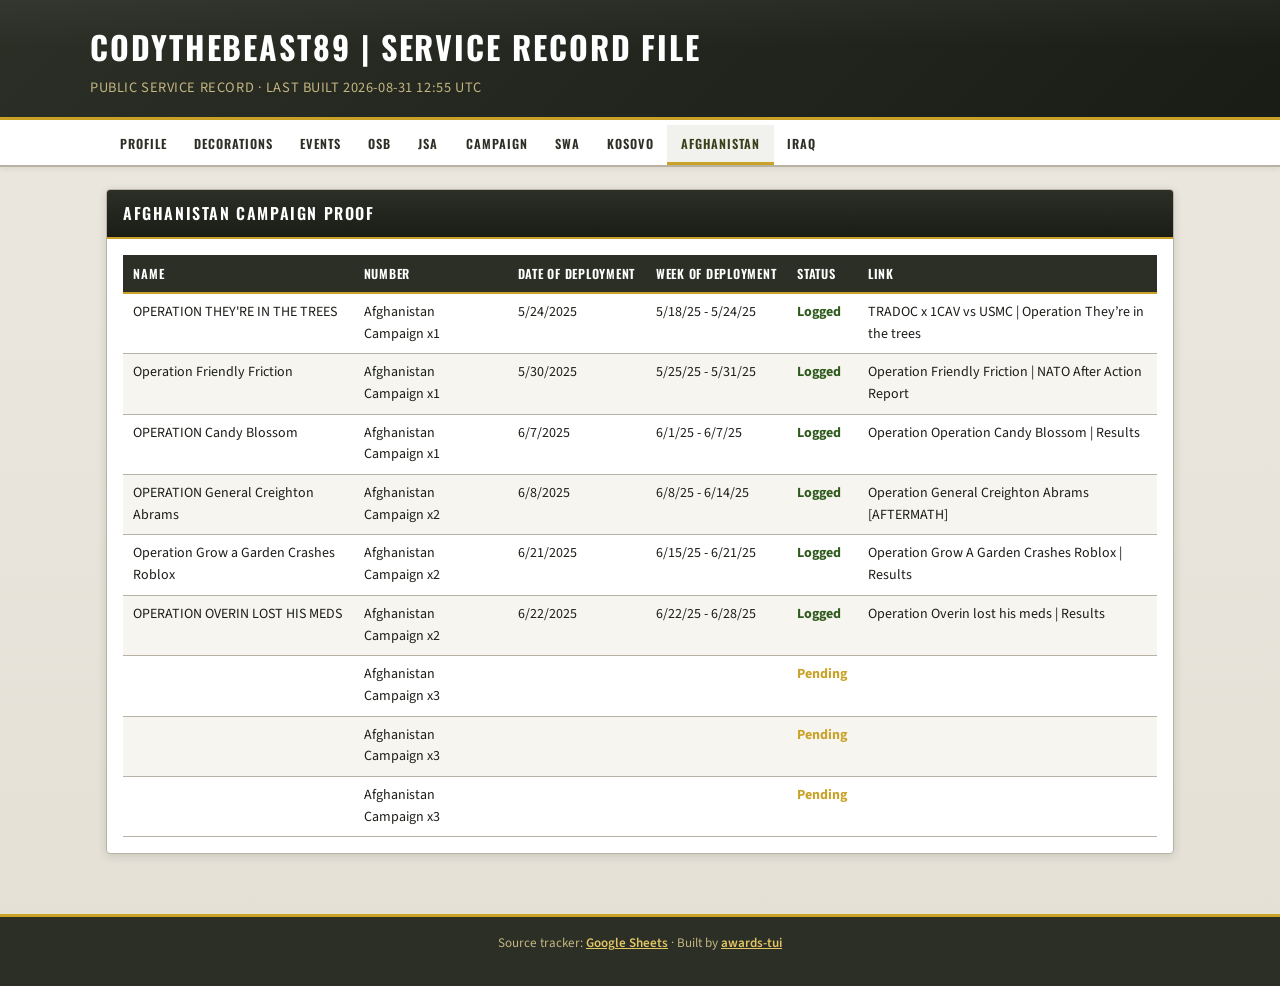
==== docs/afghanistan.html @ 0dd23dbe "Smooth page transition animation with native WebP sources. Replace the converted GIF with Discord's " ====
<!DOCTYPE html>
<html lang="en">
<head>
  <meta charset="utf-8">
  <meta name="viewport" content="width=device-width, initial-scale=1">
  <meta name="view-transition" content="same-origin">
  <title>Afghanistan Campaign Proof · codythebeast89 | Service Record File</title>
  <meta name="description" content="Public service record for codythebeast89 — Afghanistan Campaign Proof">
  <link rel="preconnect" href="https://fonts.googleapis.com">
  <link rel="preconnect" href="https://fonts.gstatic.com" crossorigin>
  <link rel="stylesheet" href="https://fonts.googleapis.com/css2?family=Oswald:wght@500;600;700&amp;family=Source+Sans+3:wght@400;600;700&amp;display=swap">
  <link rel="preload" href="assets/transition.webp" as="image" type="image/webp">
  <link rel="stylesheet" href="style.css">
  <script src="nav.js" defer></script>
</head>
<body>
  <header class="site-header">
    <div class="site-header__inner">
      <h1><a class="site-header__home" href="index.html">codythebeast89 | Service Record File</a></h1>
      <p>Public service record · Last built 2026-08-31 12:55 UTC</p>
    </div>
  </header>
  <nav class="site-nav" aria-label="Sections"><ul><li><a href="index.html" class="site-nav__link">Profile</a></li><li><a href="decorations.html" class="site-nav__link">Decorations</a></li><li><a href="events.html" class="site-nav__link">Events</a></li><li><a href="osb.html" class="site-nav__link">OSB</a></li><li><a href="jsa.html" class="site-nav__link">JSA</a></li><li><a href="asd.html" class="site-nav__link">Campaign</a></li><li><a href="swa.html" class="site-nav__link">SWA</a></li><li><a href="kosovo.html" class="site-nav__link">Kosovo</a></li><li><a href="afghanistan.html" class="site-nav__link is-active">Afghanistan</a></li><li><a href="iraq.html" class="site-nav__link">Iraq</a></li></ul></nav>
  <main class="page-content" data-page="afghanistan-campaign-proof">
    <section><div class="section-header section-header--charcoal">Afghanistan Campaign Proof</div><div class="section-body"><div class="table-wrap"><table><thead><tr><th>Name</th><th>Number</th><th>Date of Deployment</th><th>Week of Deployment</th><th>Status</th><th>Link</th></tr></thead><tbody><tr><td>OPERATION THEY&#x27;RE IN THE TREES</td><td>Afghanistan Campaign x1</td><td>5/24/2025</td><td>5/18/25 - 5/24/25</td><td class="status-logged">Logged</td><td>TRADOC x 1CAV vs USMC | Operation They’re in the trees</td></tr><tr><td>Operation Friendly Friction</td><td>Afghanistan Campaign x1</td><td>5/30/2025</td><td>5/25/25 - 5/31/25</td><td class="status-logged">Logged</td><td>Operation Friendly Friction | NATO After Action Report</td></tr><tr><td>OPERATION Candy Blossom</td><td>Afghanistan Campaign x1</td><td>6/7/2025</td><td>6/1/25 - 6/7/25</td><td class="status-logged">Logged</td><td>Operation Operation Candy Blossom | Results</td></tr><tr><td>OPERATION General Creighton Abrams</td><td>Afghanistan Campaign x2</td><td>6/8/2025</td><td>6/8/25 - 6/14/25</td><td class="status-logged">Logged</td><td>Operation General Creighton Abrams [AFTERMATH]</td></tr><tr><td>Operation Grow a Garden Crashes Roblox</td><td>Afghanistan Campaign x2</td><td>6/21/2025</td><td>6/15/25 - 6/21/25</td><td class="status-logged">Logged</td><td>Operation Grow A Garden Crashes Roblox | Results</td></tr><tr><td>OPERATION OVERIN LOST HIS MEDS</td><td>Afghanistan Campaign x2</td><td>6/22/2025</td><td>6/22/25 - 6/28/25</td><td class="status-logged">Logged</td><td>Operation Overin lost his meds | Results</td></tr><tr><td></td><td>Afghanistan Campaign x3</td><td></td><td></td><td class="status-pending">Pending</td><td></td></tr><tr><td></td><td>Afghanistan Campaign x3</td><td></td><td></td><td class="status-pending">Pending</td><td></td></tr><tr><td></td><td>Afghanistan Campaign x3</td><td></td><td></td><td class="status-pending">Pending</td><td></td></tr></tbody></table></div></div></section>
  </main>
  <footer class="site-footer">
    <p>Source tracker: <a href="https://docs.google.com/spreadsheets/d/1RayD8PRCVwut5gRG3_awt3HcWBKMH3lIker09dAMBYI/edit" rel="noopener">Google Sheets</a>
    · Built by <a href="https://github.com/codythebeast89/awards-tui" rel="noopener">awards-tui</a></p>
  </footer>
  <div id="page-transition" class="page-transition" hidden aria-hidden="true">
    <picture>
      <source srcset="assets/transition.webp" type="image/webp">
      <img src="assets/transition.gif" alt="" width="256" height="256" decoding="async" fetchpriority="high">
    </picture>
  </div>
</body>
</html>
---- docs/style.css ----
:root {
  --charcoal: #2b2f26;
  --od-green: #4b5320;
  --od-green-dark: #3a4019;
  --maroon: #7a0019;
  --red: #9b1c31;
  --gold: #c9a227;
  --gold-light: #e3c565;
  --khaki: #c4b581;
  --cream: #f2ead8;
  --paper: #ece8df;
  --gray-bg: #e4e0d6;
  --gray-border: #b8b2a4;
  --text: #1c1e18;
  --muted: #5c5a52;
  --card-shadow: 0 2px 10px rgba(28, 30, 24, 0.14);
  --radius: 4px;
  --max-width: 1100px;
}

*, *::before, *::after { box-sizing: border-box; }
html { scroll-behavior: smooth; }
body {
  margin: 0;
  font-family: "Source Sans 3", "Segoe UI", system-ui, -apple-system, sans-serif;
  color: var(--text);
  background:
    linear-gradient(180deg, var(--paper) 0%, var(--gray-bg) 100%);
  line-height: 1.55;
  min-height: 100vh;
}
a { color: var(--od-green-dark); }
a:hover { color: var(--maroon); }
.site-header {
  background:
    linear-gradient(180deg, rgba(255, 255, 255, 0.04) 0%, transparent 40%),
    linear-gradient(135deg, var(--charcoal) 0%, #1a1d16 100%);
  color: #ffffff;
  border-bottom: 3px solid var(--gold);
  padding: 1.35rem 1.5rem 1.1rem;
  position: relative;
}
.site-header::after {
  content: "";
  position: absolute;
  left: 0;
  right: 0;
  bottom: -6px;
  height: 3px;
  background: repeating-linear-gradient(
    90deg,
    var(--maroon) 0,
    var(--maroon) 12px,
    var(--gold) 12px,
    var(--gold) 24px
  );
}
.site-header__inner { max-width: var(--max-width); margin: 0 auto; }
.site-header h1 {
  margin: 0 0 0.35rem;
  font-family: "Oswald", "Arial Narrow", sans-serif;
  font-size: clamp(1.45rem, 3.2vw, 2rem);
  font-weight: 700;
  letter-spacing: 0.06em;
  text-transform: uppercase;
}
.site-header__home {
  color: inherit;
  text-decoration: none;
}
.site-header__home:hover,
.site-header__home:focus-visible {
  color: var(--gold-light);
  outline: none;
}
.site-header p {
  margin: 0;
  color: var(--khaki);
  font-size: 0.9rem;
  letter-spacing: 0.04em;
  text-transform: uppercase;
}
.site-nav {
  background: #ffffff;
  border-bottom: 2px solid var(--gray-border);
  position: sticky;
  top: 0;
  z-index: 10;
  box-shadow: 0 2px 6px rgba(28, 30, 24, 0.08);
}
.site-nav ul {
  max-width: var(--max-width);
  margin: 0 auto;
  padding: 0.35rem 1rem 0;
  list-style: none;
  display: flex;
  flex-wrap: wrap;
  gap: 0;
}
.site-nav a {
  display: inline-block;
  padding: 0.55rem 0.85rem;
  border-radius: 0;
  text-decoration: none;
  font-family: "Oswald", "Arial Narrow", sans-serif;
  font-size: 0.78rem;
  font-weight: 600;
  letter-spacing: 0.08em;
  text-transform: uppercase;
  color: var(--charcoal);
  background: transparent;
  border-bottom: 3px solid transparent;
  transition: color 0.2s ease, border-color 0.2s ease, background 0.2s ease;
}
.site-nav a.is-active {
  background: rgba(75, 83, 32, 0.08);
  color: var(--od-green-dark);
  border-bottom-color: var(--gold);
}
.site-nav a:hover, .site-nav a:focus-visible {
  background: rgba(201, 162, 39, 0.12);
  color: var(--maroon);
  outline: none;
}
.site-nav a.is-active:hover,
.site-nav a.is-active:focus-visible {
  background: rgba(75, 83, 32, 0.14);
  color: var(--od-green-dark);
}
main,
main.page-content {
  max-width: var(--max-width);
  margin: 0 auto;
  padding: 1.35rem 1rem 2.5rem;
}
.decorations-ribbons-heading {
  margin-top: 1.25rem;
  color: var(--od-green-dark);
  font-family: "Oswald", "Arial Narrow", sans-serif;
  letter-spacing: 0.04em;
  text-transform: uppercase;
}
.page-transition {
  position: fixed;
  inset: 0;
  z-index: 1000;
  display: flex;
  align-items: center;
  justify-content: center;
  background: rgba(26, 29, 22, 0.88);
  opacity: 0;
  visibility: hidden;
  transition: opacity 0.22s ease, visibility 0.22s ease;
  pointer-events: none;
}
.page-transition.is-active {
  opacity: 1;
  visibility: visible;
}
.page-transition picture,
.page-transition img {
  display: block;
  width: min(256px, 52vw);
  height: auto;
  filter: drop-shadow(0 8px 24px rgba(0, 0, 0, 0.45));
}
@view-transition {
  navigation: auto;
}
.site-header { view-transition-name: site-header; }
.site-nav { view-transition-name: site-nav; }
.site-footer { view-transition-name: site-footer; }
.page-content { view-transition-name: page-content; }
::view-transition-old(page-content) {
  animation: page-slide-out 0.3s cubic-bezier(0.4, 0, 0.2, 1) both;
}
::view-transition-new(page-content) {
  animation: page-slide-in 0.3s cubic-bezier(0.4, 0, 0.2, 1) both;
}
.page-content.page-enter {
  animation: page-enter 0.35s cubic-bezier(0.4, 0, 0.2, 1) both;
}
.page-content.page-enter-forward {
  animation: page-enter-forward 0.35s cubic-bezier(0.4, 0, 0.2, 1) both;
}
.page-content.page-enter-back {
  animation: page-enter-back 0.35s cubic-bezier(0.4, 0, 0.2, 1) both;
}
.page-content.page-exit-forward {
  animation: page-exit-forward 0.28s cubic-bezier(0.4, 0, 0.2, 1) forwards;
}
.page-content.page-exit-back {
  animation: page-exit-back 0.28s cubic-bezier(0.4, 0, 0.2, 1) forwards;
}
@keyframes page-enter {
  from { opacity: 0; transform: translateY(10px); }
  to { opacity: 1; transform: translateY(0); }
}
@keyframes page-enter-forward {
  from { opacity: 0; transform: translateX(28px); }
  to { opacity: 1; transform: translateX(0); }
}
@keyframes page-enter-back {
  from { opacity: 0; transform: translateX(-28px); }
  to { opacity: 1; transform: translateX(0); }
}
@keyframes page-exit-forward {
  to { opacity: 0; transform: translateX(-28px); }
}
@keyframes page-exit-back {
  to { opacity: 0; transform: translateX(28px); }
}
@keyframes page-slide-in {
  from { opacity: 0; transform: translateX(16px); }
  to { opacity: 1; transform: translateX(0); }
}
@keyframes page-slide-out {
  to { opacity: 0; transform: translateX(-16px); }
}
@media (prefers-reduced-motion: reduce) {
  @view-transition { navigation: none; }
  ::view-transition-old(page-content),
  ::view-transition-new(page-content),
  .page-content.page-enter,
  .page-content.page-enter-forward,
  .page-content.page-enter-back,
  .page-content.page-exit-forward,
  .page-content.page-exit-back,
  .page-transition {
    animation: none !important;
    transition: none !important;
  }
  .page-transition { display: none !important; }
  .site-nav a { transition: none; }
}
section {
  background: #ffffff;
  border: 1px solid var(--gray-border);
  border-radius: var(--radius);
  box-shadow: var(--card-shadow);
  margin-bottom: 1.25rem;
  overflow: hidden;
}
.section-header {
  background: linear-gradient(180deg, var(--od-green) 0%, var(--od-green-dark) 100%);
  color: #ffffff;
  padding: 0.7rem 1rem;
  font-family: "Oswald", "Arial Narrow", sans-serif;
  font-size: 1rem;
  font-weight: 600;
  letter-spacing: 0.1em;
  text-transform: uppercase;
  border-bottom: 2px solid var(--gold);
}
.section-header--gold {
  background: linear-gradient(180deg, var(--gold-light) 0%, var(--gold) 100%);
  color: var(--charcoal);
}
.section-header--charcoal {
  background: linear-gradient(180deg, var(--charcoal) 0%, #1a1d16 100%);
}
.section-body { padding: 1rem; }
.profile-layout {
  display: grid;
  grid-template-columns: minmax(140px, 200px) 1fr;
  gap: 1.25rem 2rem;
  align-items: start;
}
.profile-fields {
  display: grid;
  grid-template-columns: repeat(auto-fit, minmax(200px, 1fr));
  gap: 0.85rem 1.25rem;
  margin: 0;
}
.profile-field {
  display: grid;
  gap: 0.15rem;
}
.profile-photo {
  display: flex;
  justify-content: flex-start;
}
.profile-photo img {
  width: min(180px, 100%);
  height: auto;
  border-radius: var(--radius);
  border: 3px solid var(--od-green);
  box-shadow: var(--card-shadow);
}
.profile-field dt,
.profile-fields dt {
  margin: 0;
  font-family: "Oswald", "Arial Narrow", sans-serif;
  font-weight: 600;
  color: var(--muted);
  font-size: 0.72rem;
  text-transform: uppercase;
  letter-spacing: 0.08em;
}
.profile-field dd,
.profile-fields dd {
  margin: 0;
  font-weight: 600;
  font-size: 0.95rem;
}
.badge-groups { display: grid; gap: 1rem; }
.badge-group h3 {
  margin: 0 0 0.5rem;
  padding-bottom: 0.35rem;
  border-bottom: 2px solid var(--gold);
  color: var(--charcoal);
  font-family: "Oswald", "Arial Narrow", sans-serif;
  font-size: 0.95rem;
  letter-spacing: 0.04em;
  text-transform: uppercase;
}
.badge-list {
  display: grid;
  grid-template-columns: repeat(auto-fill, minmax(min(100%, 280px), 1fr));
  gap: 0.75rem;
  list-style: none;
  margin: 0;
  padding: 0;
}
.badge-card, .ribbon-card {
  display: flex;
  gap: 0.75rem;
  align-items: center;
  min-height: 88px;
  max-width: 420px;
  padding: 0.65rem;
  border: 1px solid var(--gray-border);
  border-radius: var(--radius);
  background: #faf9f6;
}
.award-card__media-link {
  --award-media-size: 76px;
  flex: 0 0 var(--award-media-size);
  width: var(--award-media-size);
  height: var(--award-media-size);
  min-width: var(--award-media-size);
  min-height: var(--award-media-size);
  text-decoration: none;
  color: inherit;
  border-radius: 6px;
  cursor: zoom-in;
  transition: box-shadow 0.15s ease;
}
.award-card__media-link:hover,
.award-card__media-link:focus-visible {
  outline: none;
  box-shadow: 0 0 0 2px var(--gold);
}
.award-card__media-link:hover .award-card__media,
.award-card__media-link:focus-visible .award-card__media {
  border-color: var(--od-green);
}
.award-card__media {
  --award-media-size: 76px;
  --ribbon-strip-height: 32px;
  width: 100%;
  height: 100%;
  min-width: 0;
  min-height: 0;
  flex: none;
  max-width: none;
  max-height: none;
  display: flex;
  align-items: center;
  justify-content: center;
  background: #ffffff;
  border: 1px solid var(--gray-border);
  border-radius: 6px;
  overflow: hidden;
}
.award-card__media-link--ezr,
.award-card__media-link:has(.award-card__media--ezr) {
  --award-media-size: 96px;
  flex-basis: var(--award-media-size);
  width: var(--award-media-size);
  height: var(--award-media-size);
  min-width: var(--award-media-size);
  min-height: var(--award-media-size);
}
.award-card__media--ezr > img {
  width: 100%;
  height: 100%;
  max-width: 100%;
  max-height: 100%;
  object-fit: contain;
}
.award-card__media:not(.award-card__media--rack):not(.award-card__media--ezr) > img {
  display: block;
  width: 100%;
  height: 100%;
  max-width: var(--award-media-size);
  max-height: var(--award-media-size);
  object-fit: contain;
}
.award-card__media--rack {
  position: relative;
  overflow: hidden;
}
.award-card__ribbon {
  display: block;
  width: 96%;
  height: var(--ribbon-strip-height);
  max-width: 96%;
  max-height: var(--ribbon-strip-height);
  object-fit: contain;
  position: absolute;
  left: 50%;
  top: 50%;
  transform: translate(-50%, -50%);
}
.award-card__devices {
  position: absolute;
  left: 50%;
  top: 50%;
  width: 88%;
  height: var(--ribbon-strip-height);
  transform: translate(-50%, -50%);
  pointer-events: none;
}
.award-device {
  position: absolute;
  display: block;
  object-fit: contain;
  flex: none;
}
.award-device--valor {
  left: 50%;
  top: 62%;
  transform: translate(-50%, -50%);
  width: 6px;
  height: 7px;
  z-index: 2;
}
.award-device--olc {
  top: 50%;
  transform: translateY(-58%);
  width: var(--olc-size, 5px);
  height: calc(var(--olc-size, 5px) * 1.2);
  right: calc(1px + var(--olc-index) * var(--olc-gap, 4px));
  z-index: 2;
}
.award-card__media--empty {
  background: linear-gradient(135deg, #f3f1eb 0%, #e8e4da 100%);
}
.badge-card__body,
.ribbon-card__body {
  min-width: 0;
  flex: 1;
}
.badge-card__name, .ribbon-card__name {
  font-family: "Oswald", "Arial Narrow", sans-serif;
  font-weight: 600;
  font-size: 0.92rem;
}
.badge-card__device, .ribbon-card__device { color: var(--muted); font-size: 0.82rem; }
.ribbon-grid {
  display: grid;
  grid-template-columns: repeat(auto-fill, minmax(min(100%, 280px), 1fr));
  gap: 0.75rem;
}
.ribbon-count {
  margin: 0 0 0.75rem;
  font-family: "Oswald", "Arial Narrow", sans-serif;
  font-weight: 600;
  letter-spacing: 0.04em;
  text-transform: uppercase;
  color: var(--od-green-dark);
}
.table-wrap { overflow-x: auto; }
table { width: 100%; border-collapse: collapse; font-size: 0.875rem; }
thead th {
  background: var(--charcoal);
  color: #ffffff;
  font-family: "Oswald", "Arial Narrow", sans-serif;
  font-weight: 600;
  letter-spacing: 0.06em;
  text-transform: uppercase;
  font-size: 0.78rem;
  text-align: left;
  padding: 0.55rem 0.65rem;
  white-space: nowrap;
  border-bottom: 2px solid var(--gold);
}
tbody td {
  padding: 0.5rem 0.65rem;
  border-bottom: 1px solid var(--gray-border);
  vertical-align: top;
}
tbody tr:nth-child(even) { background: #f7f5f0; }
tbody tr:hover { background: rgba(201, 162, 39, 0.1); }
.status-logged { color: #2e5a1c; font-weight: 700; }
.status-pending { color: var(--gold); font-weight: 700; }
.events-block { margin-bottom: 1rem; }
.events-block h3 {
  margin: 0 0 0.5rem;
  font-family: "Oswald", "Arial Narrow", sans-serif;
  color: var(--maroon);
  font-size: 0.95rem;
  letter-spacing: 0.04em;
  text-transform: uppercase;
}
.site-footer {
  background: var(--charcoal);
  border-top: 3px solid var(--gold);
  padding: 1rem 1rem 2rem;
  color: var(--khaki);
  font-size: 0.82rem;
  text-align: center;
}
.site-footer p {
  max-width: var(--max-width);
  margin: 0 auto;
}
.site-footer a {
  color: var(--gold-light);
  font-weight: 600;
}
.site-footer a:hover { color: #ffffff; }
.meta-note { margin-top: 0.75rem; font-size: 0.8rem; color: var(--muted); }
.visually-hidden {
  position: absolute;
  width: 1px;
  height: 1px;
  padding: 0;
  margin: -1px;
  overflow: hidden;
  clip: rect(0, 0, 0, 0);
  white-space: nowrap;
  border: 0;
}
@media (min-width: 768px) {
  .profile-layout {
    grid-template-columns: 200px 1fr;
  }
  .profile-fields {
    grid-template-columns: repeat(2, minmax(0, 1fr));
  }
}
@media (max-width: 640px) {
  .profile-layout { grid-template-columns: 1fr; }
  .profile-photo { justify-content: center; margin-bottom: 0.25rem; }
  .profile-fields { grid-template-columns: 1fr; }
  .badge-card, .ribbon-card { max-width: none; }
  .site-nav a {
    padding: 0.45rem 0.55rem;
    font-size: 0.72rem;
  }
}
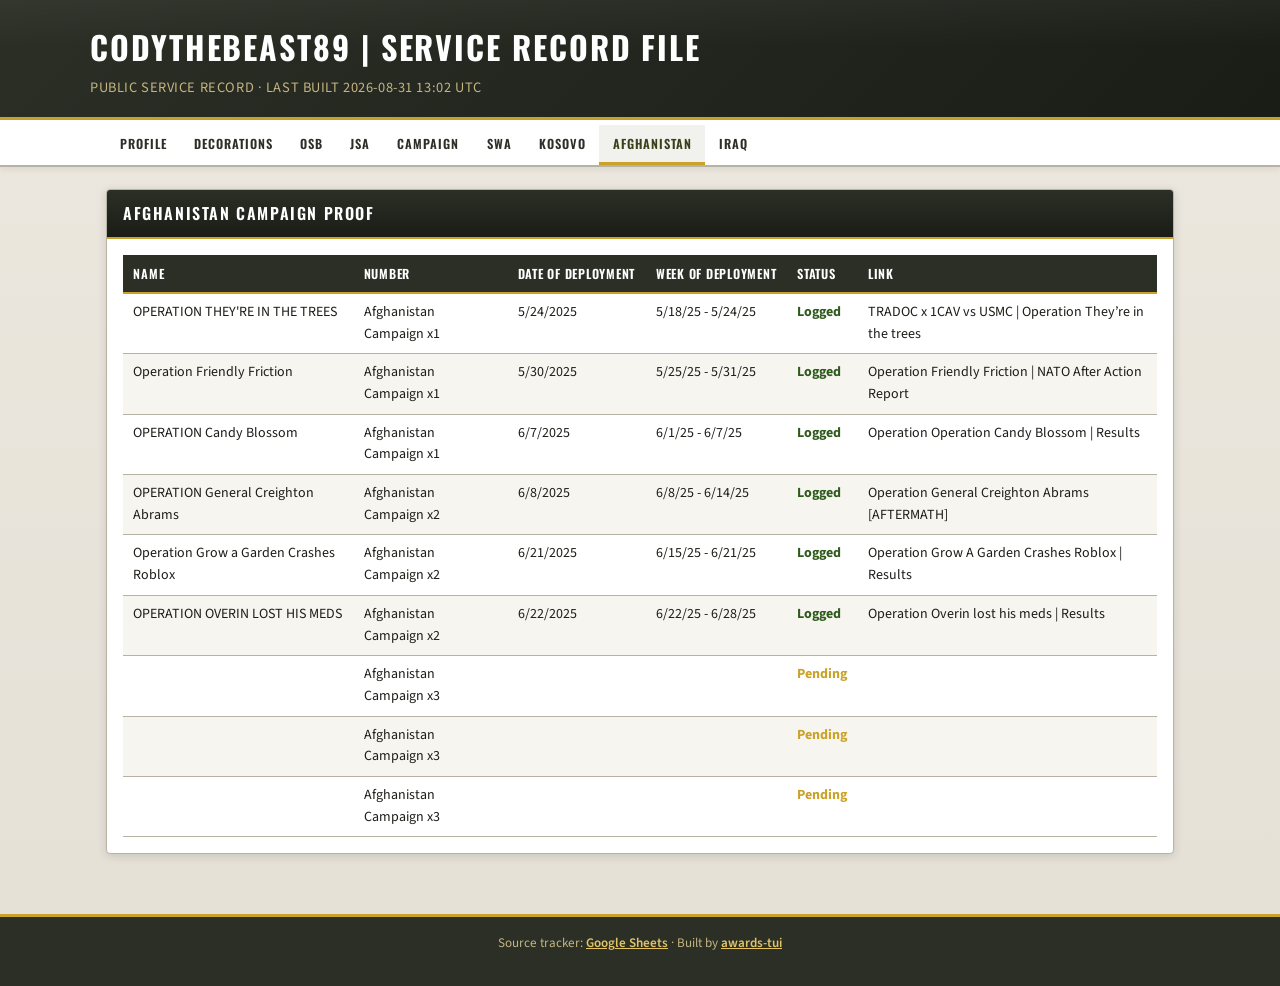
==== commit 1391c05b: "Remove Events Log from the public service record site. Drop the events page, nav link, and sheet par" ====
--- a/docs/afghanistan.html
+++ b/docs/afghanistan.html
@@ -17,10 +17,10 @@
   <header class="site-header">
     <div class="site-header__inner">
       <h1><a class="site-header__home" href="index.html">codythebeast89 | Service Record File</a></h1>
-      <p>Public service record · Last built 2026-08-31 12:55 UTC</p>
+      <p>Public service record · Last built 2026-08-31 13:02 UTC</p>
     </div>
   </header>
-  <nav class="site-nav" aria-label="Sections"><ul><li><a href="index.html" class="site-nav__link">Profile</a></li><li><a href="decorations.html" class="site-nav__link">Decorations</a></li><li><a href="events.html" class="site-nav__link">Events</a></li><li><a href="osb.html" class="site-nav__link">OSB</a></li><li><a href="jsa.html" class="site-nav__link">JSA</a></li><li><a href="asd.html" class="site-nav__link">Campaign</a></li><li><a href="swa.html" class="site-nav__link">SWA</a></li><li><a href="kosovo.html" class="site-nav__link">Kosovo</a></li><li><a href="afghanistan.html" class="site-nav__link is-active">Afghanistan</a></li><li><a href="iraq.html" class="site-nav__link">Iraq</a></li></ul></nav>
+  <nav class="site-nav" aria-label="Sections"><ul><li><a href="index.html" class="site-nav__link">Profile</a></li><li><a href="decorations.html" class="site-nav__link">Decorations</a></li><li><a href="osb.html" class="site-nav__link">OSB</a></li><li><a href="jsa.html" class="site-nav__link">JSA</a></li><li><a href="asd.html" class="site-nav__link">Campaign</a></li><li><a href="swa.html" class="site-nav__link">SWA</a></li><li><a href="kosovo.html" class="site-nav__link">Kosovo</a></li><li><a href="afghanistan.html" class="site-nav__link is-active">Afghanistan</a></li><li><a href="iraq.html" class="site-nav__link">Iraq</a></li></ul></nav>
   <main class="page-content" data-page="afghanistan-campaign-proof">
     <section><div class="section-header section-header--charcoal">Afghanistan Campaign Proof</div><div class="section-body"><div class="table-wrap"><table><thead><tr><th>Name</th><th>Number</th><th>Date of Deployment</th><th>Week of Deployment</th><th>Status</th><th>Link</th></tr></thead><tbody><tr><td>OPERATION THEY&#x27;RE IN THE TREES</td><td>Afghanistan Campaign x1</td><td>5/24/2025</td><td>5/18/25 - 5/24/25</td><td class="status-logged">Logged</td><td>TRADOC x 1CAV vs USMC | Operation They’re in the trees</td></tr><tr><td>Operation Friendly Friction</td><td>Afghanistan Campaign x1</td><td>5/30/2025</td><td>5/25/25 - 5/31/25</td><td class="status-logged">Logged</td><td>Operation Friendly Friction | NATO After Action Report</td></tr><tr><td>OPERATION Candy Blossom</td><td>Afghanistan Campaign x1</td><td>6/7/2025</td><td>6/1/25 - 6/7/25</td><td class="status-logged">Logged</td><td>Operation Operation Candy Blossom | Results</td></tr><tr><td>OPERATION General Creighton Abrams</td><td>Afghanistan Campaign x2</td><td>6/8/2025</td><td>6/8/25 - 6/14/25</td><td class="status-logged">Logged</td><td>Operation General Creighton Abrams [AFTERMATH]</td></tr><tr><td>Operation Grow a Garden Crashes Roblox</td><td>Afghanistan Campaign x2</td><td>6/21/2025</td><td>6/15/25 - 6/21/25</td><td class="status-logged">Logged</td><td>Operation Grow A Garden Crashes Roblox | Results</td></tr><tr><td>OPERATION OVERIN LOST HIS MEDS</td><td>Afghanistan Campaign x2</td><td>6/22/2025</td><td>6/22/25 - 6/28/25</td><td class="status-logged">Logged</td><td>Operation Overin lost his meds | Results</td></tr><tr><td></td><td>Afghanistan Campaign x3</td><td></td><td></td><td class="status-pending">Pending</td><td></td></tr><tr><td></td><td>Afghanistan Campaign x3</td><td></td><td></td><td class="status-pending">Pending</td><td></td></tr><tr><td></td><td>Afghanistan Campaign x3</td><td></td><td></td><td class="status-pending">Pending</td><td></td></tr></tbody></table></div></div></section>
   </main>
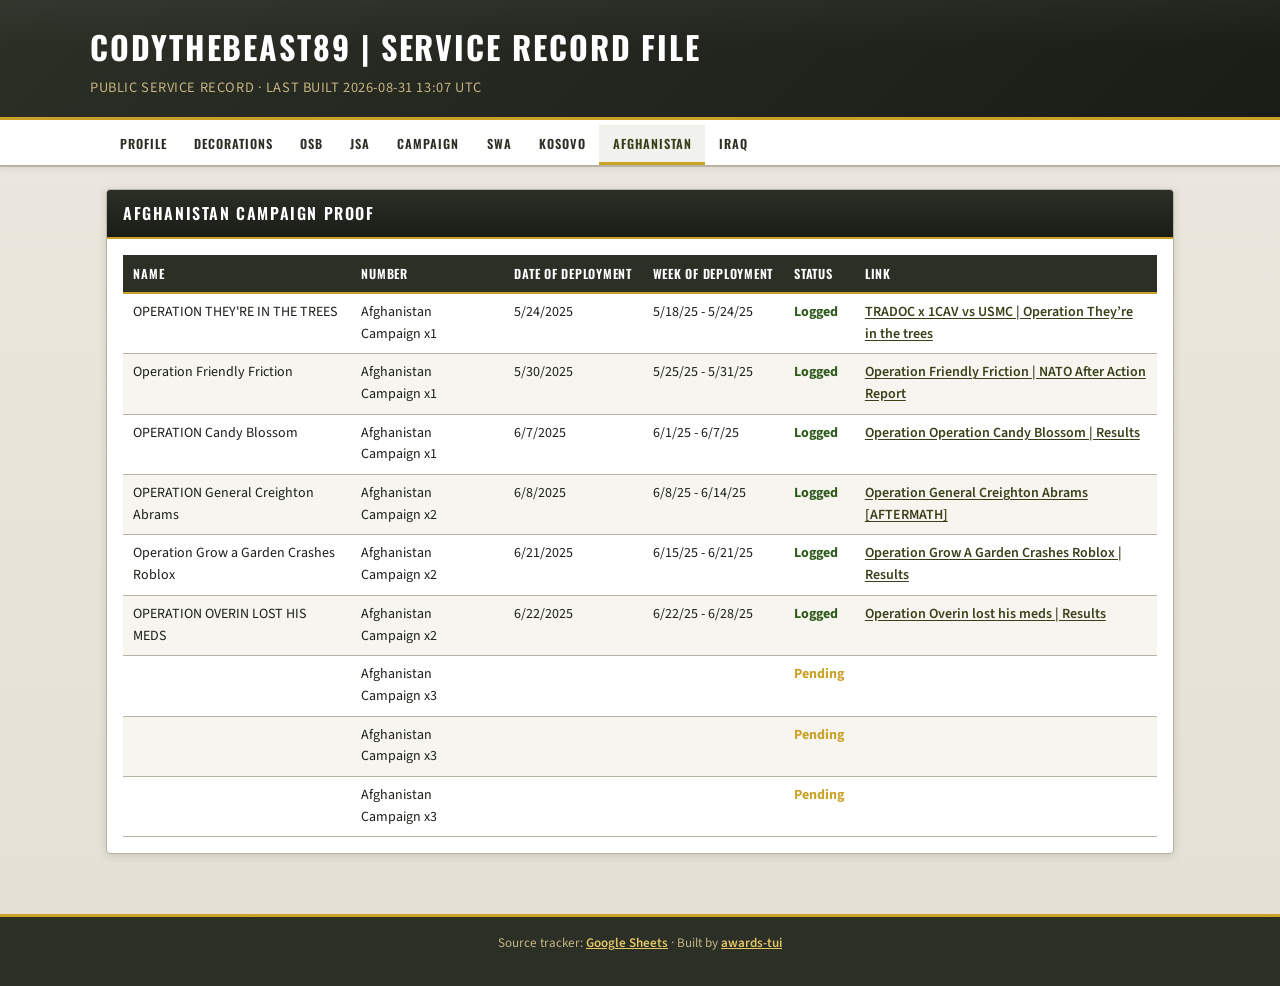
==== commit 7077f1cc: "Add clickable proof document links on all proof tab pages. Read Google Sheets link chips and hyperli" ====
--- a/docs/afghanistan.html
+++ b/docs/afghanistan.html
@@ -17,12 +17,12 @@
   <header class="site-header">
     <div class="site-header__inner">
       <h1><a class="site-header__home" href="index.html">codythebeast89 | Service Record File</a></h1>
-      <p>Public service record · Last built 2026-08-31 13:02 UTC</p>
+      <p>Public service record · Last built 2026-08-31 13:07 UTC</p>
     </div>
   </header>
   <nav class="site-nav" aria-label="Sections"><ul><li><a href="index.html" class="site-nav__link">Profile</a></li><li><a href="decorations.html" class="site-nav__link">Decorations</a></li><li><a href="osb.html" class="site-nav__link">OSB</a></li><li><a href="jsa.html" class="site-nav__link">JSA</a></li><li><a href="asd.html" class="site-nav__link">Campaign</a></li><li><a href="swa.html" class="site-nav__link">SWA</a></li><li><a href="kosovo.html" class="site-nav__link">Kosovo</a></li><li><a href="afghanistan.html" class="site-nav__link is-active">Afghanistan</a></li><li><a href="iraq.html" class="site-nav__link">Iraq</a></li></ul></nav>
   <main class="page-content" data-page="afghanistan-campaign-proof">
-    <section><div class="section-header section-header--charcoal">Afghanistan Campaign Proof</div><div class="section-body"><div class="table-wrap"><table><thead><tr><th>Name</th><th>Number</th><th>Date of Deployment</th><th>Week of Deployment</th><th>Status</th><th>Link</th></tr></thead><tbody><tr><td>OPERATION THEY&#x27;RE IN THE TREES</td><td>Afghanistan Campaign x1</td><td>5/24/2025</td><td>5/18/25 - 5/24/25</td><td class="status-logged">Logged</td><td>TRADOC x 1CAV vs USMC | Operation They’re in the trees</td></tr><tr><td>Operation Friendly Friction</td><td>Afghanistan Campaign x1</td><td>5/30/2025</td><td>5/25/25 - 5/31/25</td><td class="status-logged">Logged</td><td>Operation Friendly Friction | NATO After Action Report</td></tr><tr><td>OPERATION Candy Blossom</td><td>Afghanistan Campaign x1</td><td>6/7/2025</td><td>6/1/25 - 6/7/25</td><td class="status-logged">Logged</td><td>Operation Operation Candy Blossom | Results</td></tr><tr><td>OPERATION General Creighton Abrams</td><td>Afghanistan Campaign x2</td><td>6/8/2025</td><td>6/8/25 - 6/14/25</td><td class="status-logged">Logged</td><td>Operation General Creighton Abrams [AFTERMATH]</td></tr><tr><td>Operation Grow a Garden Crashes Roblox</td><td>Afghanistan Campaign x2</td><td>6/21/2025</td><td>6/15/25 - 6/21/25</td><td class="status-logged">Logged</td><td>Operation Grow A Garden Crashes Roblox | Results</td></tr><tr><td>OPERATION OVERIN LOST HIS MEDS</td><td>Afghanistan Campaign x2</td><td>6/22/2025</td><td>6/22/25 - 6/28/25</td><td class="status-logged">Logged</td><td>Operation Overin lost his meds | Results</td></tr><tr><td></td><td>Afghanistan Campaign x3</td><td></td><td></td><td class="status-pending">Pending</td><td></td></tr><tr><td></td><td>Afghanistan Campaign x3</td><td></td><td></td><td class="status-pending">Pending</td><td></td></tr><tr><td></td><td>Afghanistan Campaign x3</td><td></td><td></td><td class="status-pending">Pending</td><td></td></tr></tbody></table></div></div></section>
+    <section><div class="section-header section-header--charcoal">Afghanistan Campaign Proof</div><div class="section-body"><div class="table-wrap"><table class="proof-table"><thead><tr><th>Name</th><th>Number</th><th>Date of Deployment</th><th>Week of Deployment</th><th>Status</th><th>Link</th></tr></thead><tbody><tr><td>OPERATION THEY&#x27;RE IN THE TREES</td><td>Afghanistan Campaign x1</td><td>5/24/2025</td><td>5/18/25 - 5/24/25</td><td class="status-logged">Logged</td><td><a class="proof-doc-link" href="https://docs.google.com/document/d/1f_NxA4uYtARCmxjkcNRyvhJYjf_EAGOeFsna5-tJYNU/edit" target="_blank" rel="noopener noreferrer" title="Open proof document">TRADOC x 1CAV vs USMC | Operation They’re in the trees</a></td></tr><tr><td>Operation Friendly Friction</td><td>Afghanistan Campaign x1</td><td>5/30/2025</td><td>5/25/25 - 5/31/25</td><td class="status-logged">Logged</td><td><a class="proof-doc-link" href="https://docs.google.com/document/d/1r6ic3CTBzRTWdUiCHIylOrwnX6wX9JQ5mihXZX2V5Ec/edit" target="_blank" rel="noopener noreferrer" title="Open proof document">Operation Friendly Friction | NATO After Action Report</a></td></tr><tr><td>OPERATION Candy Blossom</td><td>Afghanistan Campaign x1</td><td>6/7/2025</td><td>6/1/25 - 6/7/25</td><td class="status-logged">Logged</td><td><a class="proof-doc-link" href="https://docs.google.com/document/d/14MYsJQ-K9fvwm9PJFPHhor0Io6A7oAueggGyv0Hfxfg/edit" target="_blank" rel="noopener noreferrer" title="Open proof document">Operation Operation Candy Blossom | Results</a></td></tr><tr><td>OPERATION General Creighton Abrams</td><td>Afghanistan Campaign x2</td><td>6/8/2025</td><td>6/8/25 - 6/14/25</td><td class="status-logged">Logged</td><td><a class="proof-doc-link" href="https://docs.google.com/document/d/1CMpbdsjFpsLUubz2KdwUcai0k3_8sBHfBymbcogEI0g/edit" target="_blank" rel="noopener noreferrer" title="Open proof document">Operation General Creighton Abrams [AFTERMATH]</a></td></tr><tr><td>Operation Grow a Garden Crashes Roblox</td><td>Afghanistan Campaign x2</td><td>6/21/2025</td><td>6/15/25 - 6/21/25</td><td class="status-logged">Logged</td><td><a class="proof-doc-link" href="https://docs.google.com/document/d/1aKEQQyYDBa0YRO6Z8_4VOBu7HpNOBHyg5I5Fa9XxPXg/edit" target="_blank" rel="noopener noreferrer" title="Open proof document">Operation Grow A Garden Crashes Roblox | Results</a></td></tr><tr><td>OPERATION OVERIN LOST HIS MEDS</td><td>Afghanistan Campaign x2</td><td>6/22/2025</td><td>6/22/25 - 6/28/25</td><td class="status-logged">Logged</td><td><a class="proof-doc-link" href="https://docs.google.com/document/d/1gSm_IrBzClLrpGqdSXyJIinbjGdAejXiTzJ2ZcBv9zg/edit" target="_blank" rel="noopener noreferrer" title="Open proof document">Operation Overin lost his meds | Results</a></td></tr><tr><td></td><td>Afghanistan Campaign x3</td><td></td><td></td><td class="status-pending">Pending</td><td></td></tr><tr><td></td><td>Afghanistan Campaign x3</td><td></td><td></td><td class="status-pending">Pending</td><td></td></tr><tr><td></td><td>Afghanistan Campaign x3</td><td></td><td></td><td class="status-pending">Pending</td><td></td></tr></tbody></table></div></div></section>
   </main>
   <footer class="site-footer">
     <p>Source tracker: <a href="https://docs.google.com/spreadsheets/d/1RayD8PRCVwut5gRG3_awt3HcWBKMH3lIker09dAMBYI/edit" rel="noopener">Google Sheets</a>
--- a/docs/style.css
+++ b/docs/style.css
@@ -493,6 +493,14 @@
 }
 tbody tr:nth-child(even) { background: #f7f5f0; }
 tbody tr:hover { background: rgba(201, 162, 39, 0.1); }
+.proof-doc-link {
+  color: var(--od-green-dark);
+  font-weight: 600;
+  text-decoration: underline;
+  text-underline-offset: 2px;
+}
+.proof-doc-link:hover { color: var(--maroon); }
+.proof-table td:has(.proof-doc-link) { max-width: 28rem; }
 .status-logged { color: #2e5a1c; font-weight: 700; }
 .status-pending { color: var(--gold); font-weight: 700; }
 .events-block { margin-bottom: 1rem; }
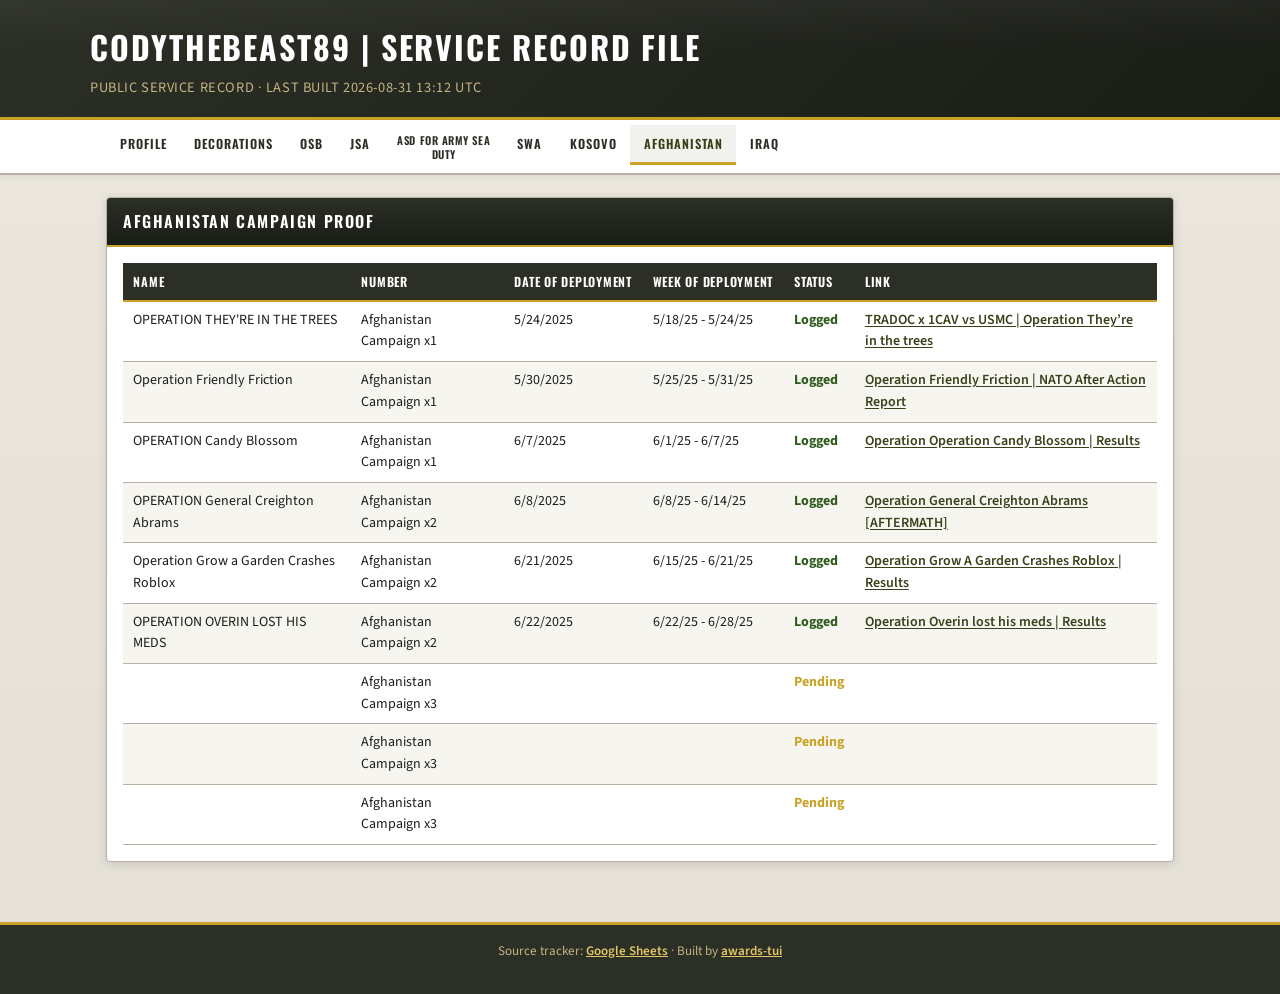
==== commit 8b73033b: "Rename Campaign nav tab to ASD for Army Sea Duty. Clarify the Army Sea Duty proof section label whil" ====
--- a/docs/afghanistan.html
+++ b/docs/afghanistan.html
@@ -17,10 +17,10 @@
   <header class="site-header">
     <div class="site-header__inner">
       <h1><a class="site-header__home" href="index.html">codythebeast89 | Service Record File</a></h1>
-      <p>Public service record · Last built 2026-08-31 13:07 UTC</p>
+      <p>Public service record · Last built 2026-08-31 13:12 UTC</p>
     </div>
   </header>
-  <nav class="site-nav" aria-label="Sections"><ul><li><a href="index.html" class="site-nav__link">Profile</a></li><li><a href="decorations.html" class="site-nav__link">Decorations</a></li><li><a href="osb.html" class="site-nav__link">OSB</a></li><li><a href="jsa.html" class="site-nav__link">JSA</a></li><li><a href="asd.html" class="site-nav__link">Campaign</a></li><li><a href="swa.html" class="site-nav__link">SWA</a></li><li><a href="kosovo.html" class="site-nav__link">Kosovo</a></li><li><a href="afghanistan.html" class="site-nav__link is-active">Afghanistan</a></li><li><a href="iraq.html" class="site-nav__link">Iraq</a></li></ul></nav>
+  <nav class="site-nav" aria-label="Sections"><ul><li><a href="index.html" class="site-nav__link">Profile</a></li><li><a href="decorations.html" class="site-nav__link">Decorations</a></li><li><a href="osb.html" class="site-nav__link">OSB</a></li><li><a href="jsa.html" class="site-nav__link">JSA</a></li><li><a href="asd.html" class="site-nav__link">ASD for Army Sea Duty</a></li><li><a href="swa.html" class="site-nav__link">SWA</a></li><li><a href="kosovo.html" class="site-nav__link">Kosovo</a></li><li><a href="afghanistan.html" class="site-nav__link is-active">Afghanistan</a></li><li><a href="iraq.html" class="site-nav__link">Iraq</a></li></ul></nav>
   <main class="page-content" data-page="afghanistan-campaign-proof">
     <section><div class="section-header section-header--charcoal">Afghanistan Campaign Proof</div><div class="section-body"><div class="table-wrap"><table class="proof-table"><thead><tr><th>Name</th><th>Number</th><th>Date of Deployment</th><th>Week of Deployment</th><th>Status</th><th>Link</th></tr></thead><tbody><tr><td>OPERATION THEY&#x27;RE IN THE TREES</td><td>Afghanistan Campaign x1</td><td>5/24/2025</td><td>5/18/25 - 5/24/25</td><td class="status-logged">Logged</td><td><a class="proof-doc-link" href="https://docs.google.com/document/d/1f_NxA4uYtARCmxjkcNRyvhJYjf_EAGOeFsna5-tJYNU/edit" target="_blank" rel="noopener noreferrer" title="Open proof document">TRADOC x 1CAV vs USMC | Operation They’re in the trees</a></td></tr><tr><td>Operation Friendly Friction</td><td>Afghanistan Campaign x1</td><td>5/30/2025</td><td>5/25/25 - 5/31/25</td><td class="status-logged">Logged</td><td><a class="proof-doc-link" href="https://docs.google.com/document/d/1r6ic3CTBzRTWdUiCHIylOrwnX6wX9JQ5mihXZX2V5Ec/edit" target="_blank" rel="noopener noreferrer" title="Open proof document">Operation Friendly Friction | NATO After Action Report</a></td></tr><tr><td>OPERATION Candy Blossom</td><td>Afghanistan Campaign x1</td><td>6/7/2025</td><td>6/1/25 - 6/7/25</td><td class="status-logged">Logged</td><td><a class="proof-doc-link" href="https://docs.google.com/document/d/14MYsJQ-K9fvwm9PJFPHhor0Io6A7oAueggGyv0Hfxfg/edit" target="_blank" rel="noopener noreferrer" title="Open proof document">Operation Operation Candy Blossom | Results</a></td></tr><tr><td>OPERATION General Creighton Abrams</td><td>Afghanistan Campaign x2</td><td>6/8/2025</td><td>6/8/25 - 6/14/25</td><td class="status-logged">Logged</td><td><a class="proof-doc-link" href="https://docs.google.com/document/d/1CMpbdsjFpsLUubz2KdwUcai0k3_8sBHfBymbcogEI0g/edit" target="_blank" rel="noopener noreferrer" title="Open proof document">Operation General Creighton Abrams [AFTERMATH]</a></td></tr><tr><td>Operation Grow a Garden Crashes Roblox</td><td>Afghanistan Campaign x2</td><td>6/21/2025</td><td>6/15/25 - 6/21/25</td><td class="status-logged">Logged</td><td><a class="proof-doc-link" href="https://docs.google.com/document/d/1aKEQQyYDBa0YRO6Z8_4VOBu7HpNOBHyg5I5Fa9XxPXg/edit" target="_blank" rel="noopener noreferrer" title="Open proof document">Operation Grow A Garden Crashes Roblox | Results</a></td></tr><tr><td>OPERATION OVERIN LOST HIS MEDS</td><td>Afghanistan Campaign x2</td><td>6/22/2025</td><td>6/22/25 - 6/28/25</td><td class="status-logged">Logged</td><td><a class="proof-doc-link" href="https://docs.google.com/document/d/1gSm_IrBzClLrpGqdSXyJIinbjGdAejXiTzJ2ZcBv9zg/edit" target="_blank" rel="noopener noreferrer" title="Open proof document">Operation Overin lost his meds | Results</a></td></tr><tr><td></td><td>Afghanistan Campaign x3</td><td></td><td></td><td class="status-pending">Pending</td><td></td></tr><tr><td></td><td>Afghanistan Campaign x3</td><td></td><td></td><td class="status-pending">Pending</td><td></td></tr><tr><td></td><td>Afghanistan Campaign x3</td><td></td><td></td><td class="status-pending">Pending</td><td></td></tr></tbody></table></div></div></section>
   </main>
--- a/docs/style.css
+++ b/docs/style.css
@@ -501,6 +501,14 @@
 }
 .proof-doc-link:hover { color: var(--maroon); }
 .proof-table td:has(.proof-doc-link) { max-width: 28rem; }
+.site-nav a[href="asd.html"] {
+  font-size: 0.68rem;
+  letter-spacing: 0.05em;
+  max-width: 7.5rem;
+  line-height: 1.25;
+  text-align: center;
+  white-space: normal;
+}
 .status-logged { color: #2e5a1c; font-weight: 700; }
 .status-pending { color: var(--gold); font-weight: 700; }
 .events-block { margin-bottom: 1rem; }
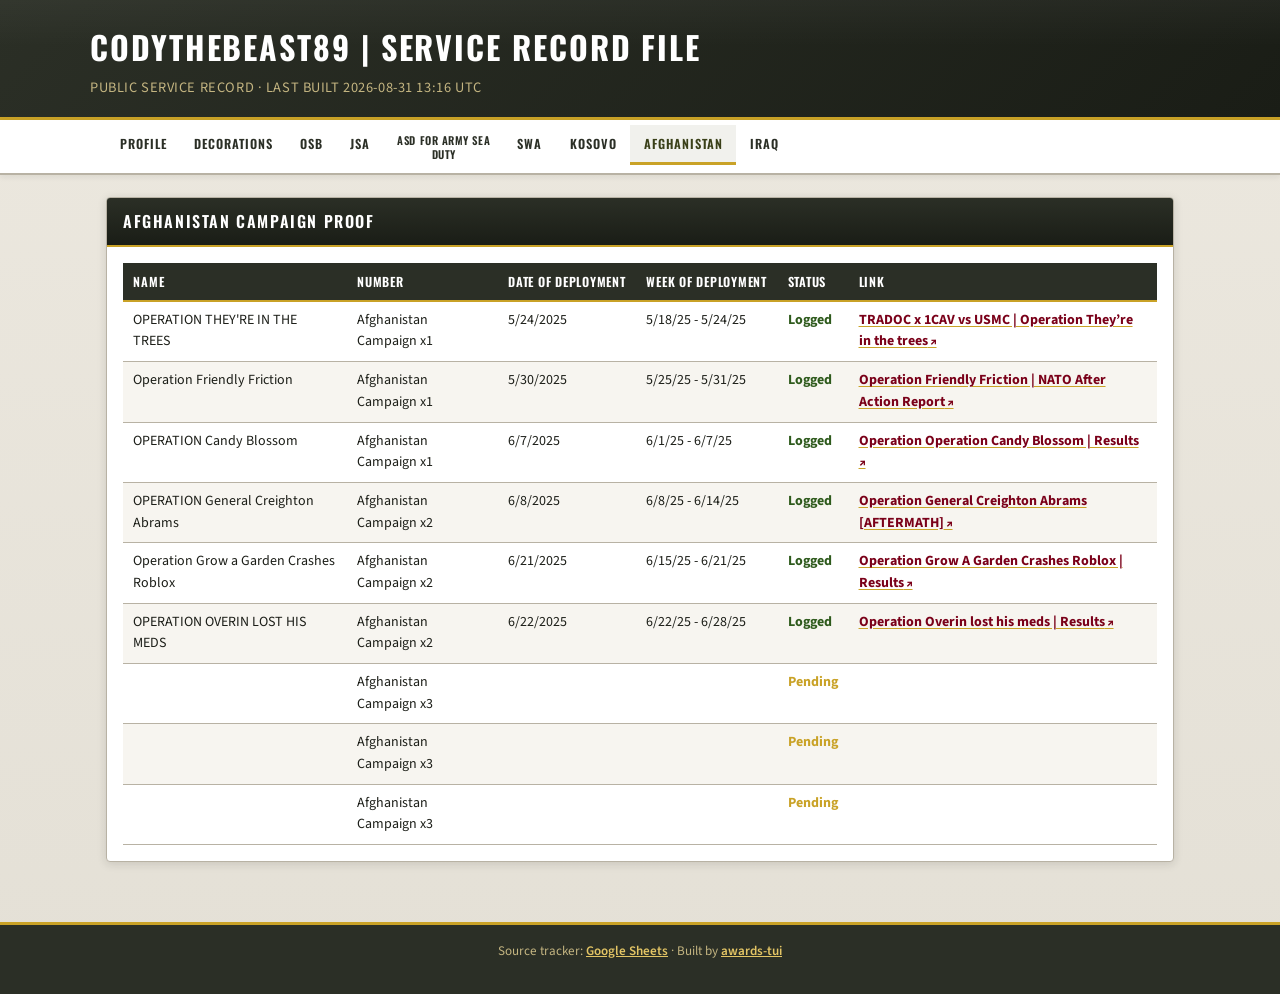
==== commit cddece10: "Fix Pages deploy reliability and make proof document links obvious. Retry Sheets API calls and CI bu" ====
--- a/docs/afghanistan.html
+++ b/docs/afghanistan.html
@@ -17,7 +17,7 @@
   <header class="site-header">
     <div class="site-header__inner">
       <h1><a class="site-header__home" href="index.html">codythebeast89 | Service Record File</a></h1>
-      <p>Public service record · Last built 2026-08-31 13:12 UTC</p>
+      <p>Public service record · Last built 2026-08-31 13:16 UTC</p>
     </div>
   </header>
   <nav class="site-nav" aria-label="Sections"><ul><li><a href="index.html" class="site-nav__link">Profile</a></li><li><a href="decorations.html" class="site-nav__link">Decorations</a></li><li><a href="osb.html" class="site-nav__link">OSB</a></li><li><a href="jsa.html" class="site-nav__link">JSA</a></li><li><a href="asd.html" class="site-nav__link">ASD for Army Sea Duty</a></li><li><a href="swa.html" class="site-nav__link">SWA</a></li><li><a href="kosovo.html" class="site-nav__link">Kosovo</a></li><li><a href="afghanistan.html" class="site-nav__link is-active">Afghanistan</a></li><li><a href="iraq.html" class="site-nav__link">Iraq</a></li></ul></nav>
--- a/docs/style.css
+++ b/docs/style.css
@@ -494,12 +494,21 @@
 tbody tr:nth-child(even) { background: #f7f5f0; }
 tbody tr:hover { background: rgba(201, 162, 39, 0.1); }
 .proof-doc-link {
+  color: var(--maroon);
+  font-weight: 700;
+  text-decoration: underline;
+  text-decoration-color: var(--gold);
+  text-underline-offset: 2px;
+}
+.proof-doc-link:hover {
   color: var(--od-green-dark);
-  font-weight: 600;
-  text-decoration: underline;
-  text-underline-offset: 2px;
-}
-.proof-doc-link:hover { color: var(--maroon); }
+  text-decoration-color: var(--maroon);
+}
+.proof-doc-link::after {
+  content: " ↗";
+  font-size: 0.85em;
+  font-weight: 700;
+}
 .proof-table td:has(.proof-doc-link) { max-width: 28rem; }
 .site-nav a[href="asd.html"] {
   font-size: 0.68rem;
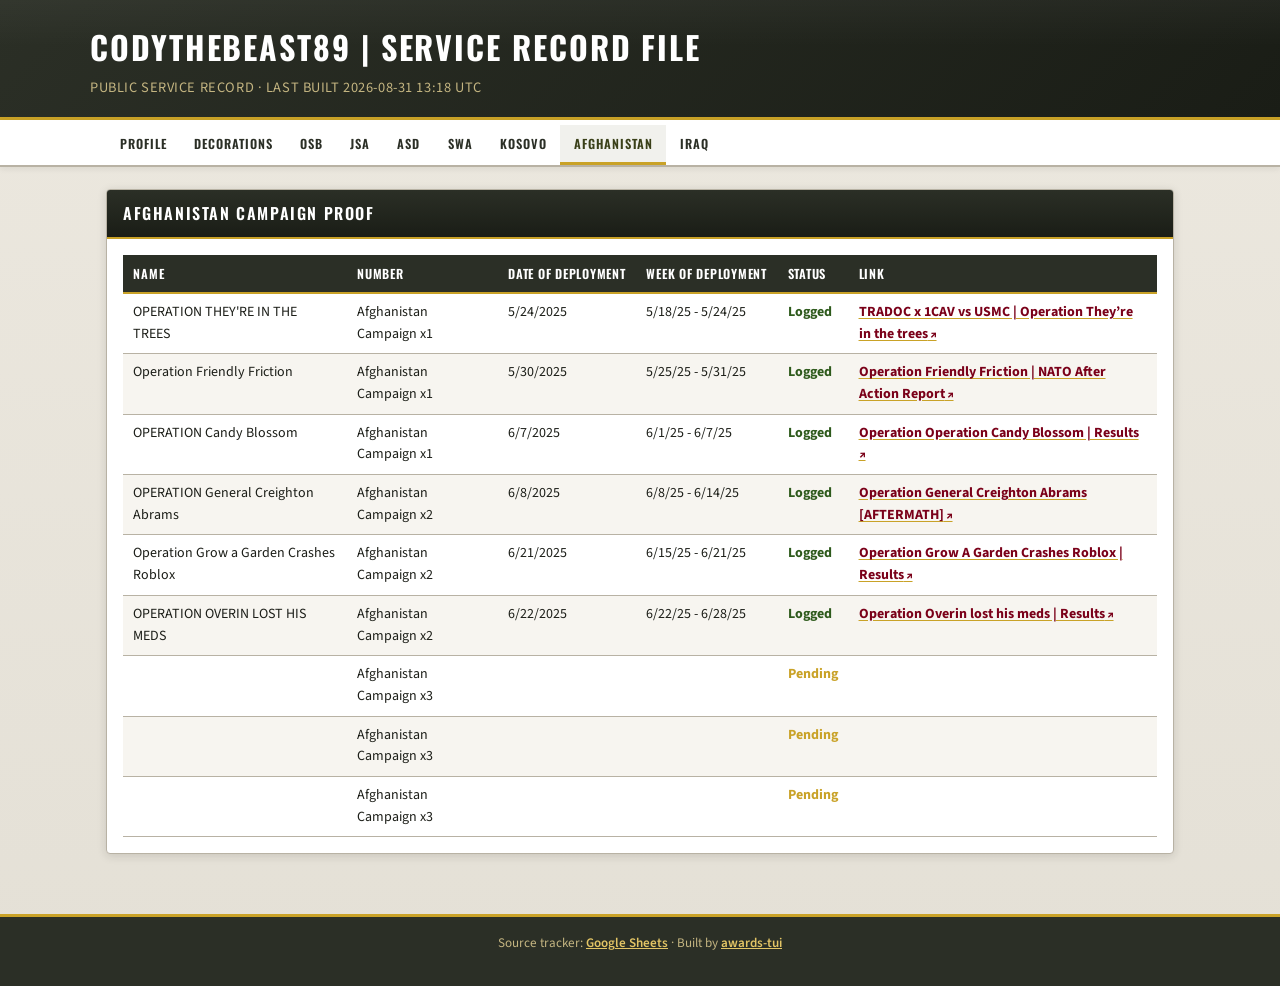
==== commit 9e849a89: "Shorten Army Sea Duty nav tab label to ASD. Keep the full proof title on the page while using a comp" ====
--- a/docs/afghanistan.html
+++ b/docs/afghanistan.html
@@ -17,10 +17,10 @@
   <header class="site-header">
     <div class="site-header__inner">
       <h1><a class="site-header__home" href="index.html">codythebeast89 | Service Record File</a></h1>
-      <p>Public service record · Last built 2026-08-31 13:16 UTC</p>
+      <p>Public service record · Last built 2026-08-31 13:18 UTC</p>
     </div>
   </header>
-  <nav class="site-nav" aria-label="Sections"><ul><li><a href="index.html" class="site-nav__link">Profile</a></li><li><a href="decorations.html" class="site-nav__link">Decorations</a></li><li><a href="osb.html" class="site-nav__link">OSB</a></li><li><a href="jsa.html" class="site-nav__link">JSA</a></li><li><a href="asd.html" class="site-nav__link">ASD for Army Sea Duty</a></li><li><a href="swa.html" class="site-nav__link">SWA</a></li><li><a href="kosovo.html" class="site-nav__link">Kosovo</a></li><li><a href="afghanistan.html" class="site-nav__link is-active">Afghanistan</a></li><li><a href="iraq.html" class="site-nav__link">Iraq</a></li></ul></nav>
+  <nav class="site-nav" aria-label="Sections"><ul><li><a href="index.html" class="site-nav__link">Profile</a></li><li><a href="decorations.html" class="site-nav__link">Decorations</a></li><li><a href="osb.html" class="site-nav__link">OSB</a></li><li><a href="jsa.html" class="site-nav__link">JSA</a></li><li><a href="asd.html" class="site-nav__link">ASD</a></li><li><a href="swa.html" class="site-nav__link">SWA</a></li><li><a href="kosovo.html" class="site-nav__link">Kosovo</a></li><li><a href="afghanistan.html" class="site-nav__link is-active">Afghanistan</a></li><li><a href="iraq.html" class="site-nav__link">Iraq</a></li></ul></nav>
   <main class="page-content" data-page="afghanistan-campaign-proof">
     <section><div class="section-header section-header--charcoal">Afghanistan Campaign Proof</div><div class="section-body"><div class="table-wrap"><table class="proof-table"><thead><tr><th>Name</th><th>Number</th><th>Date of Deployment</th><th>Week of Deployment</th><th>Status</th><th>Link</th></tr></thead><tbody><tr><td>OPERATION THEY&#x27;RE IN THE TREES</td><td>Afghanistan Campaign x1</td><td>5/24/2025</td><td>5/18/25 - 5/24/25</td><td class="status-logged">Logged</td><td><a class="proof-doc-link" href="https://docs.google.com/document/d/1f_NxA4uYtARCmxjkcNRyvhJYjf_EAGOeFsna5-tJYNU/edit" target="_blank" rel="noopener noreferrer" title="Open proof document">TRADOC x 1CAV vs USMC | Operation They’re in the trees</a></td></tr><tr><td>Operation Friendly Friction</td><td>Afghanistan Campaign x1</td><td>5/30/2025</td><td>5/25/25 - 5/31/25</td><td class="status-logged">Logged</td><td><a class="proof-doc-link" href="https://docs.google.com/document/d/1r6ic3CTBzRTWdUiCHIylOrwnX6wX9JQ5mihXZX2V5Ec/edit" target="_blank" rel="noopener noreferrer" title="Open proof document">Operation Friendly Friction | NATO After Action Report</a></td></tr><tr><td>OPERATION Candy Blossom</td><td>Afghanistan Campaign x1</td><td>6/7/2025</td><td>6/1/25 - 6/7/25</td><td class="status-logged">Logged</td><td><a class="proof-doc-link" href="https://docs.google.com/document/d/14MYsJQ-K9fvwm9PJFPHhor0Io6A7oAueggGyv0Hfxfg/edit" target="_blank" rel="noopener noreferrer" title="Open proof document">Operation Operation Candy Blossom | Results</a></td></tr><tr><td>OPERATION General Creighton Abrams</td><td>Afghanistan Campaign x2</td><td>6/8/2025</td><td>6/8/25 - 6/14/25</td><td class="status-logged">Logged</td><td><a class="proof-doc-link" href="https://docs.google.com/document/d/1CMpbdsjFpsLUubz2KdwUcai0k3_8sBHfBymbcogEI0g/edit" target="_blank" rel="noopener noreferrer" title="Open proof document">Operation General Creighton Abrams [AFTERMATH]</a></td></tr><tr><td>Operation Grow a Garden Crashes Roblox</td><td>Afghanistan Campaign x2</td><td>6/21/2025</td><td>6/15/25 - 6/21/25</td><td class="status-logged">Logged</td><td><a class="proof-doc-link" href="https://docs.google.com/document/d/1aKEQQyYDBa0YRO6Z8_4VOBu7HpNOBHyg5I5Fa9XxPXg/edit" target="_blank" rel="noopener noreferrer" title="Open proof document">Operation Grow A Garden Crashes Roblox | Results</a></td></tr><tr><td>OPERATION OVERIN LOST HIS MEDS</td><td>Afghanistan Campaign x2</td><td>6/22/2025</td><td>6/22/25 - 6/28/25</td><td class="status-logged">Logged</td><td><a class="proof-doc-link" href="https://docs.google.com/document/d/1gSm_IrBzClLrpGqdSXyJIinbjGdAejXiTzJ2ZcBv9zg/edit" target="_blank" rel="noopener noreferrer" title="Open proof document">Operation Overin lost his meds | Results</a></td></tr><tr><td></td><td>Afghanistan Campaign x3</td><td></td><td></td><td class="status-pending">Pending</td><td></td></tr><tr><td></td><td>Afghanistan Campaign x3</td><td></td><td></td><td class="status-pending">Pending</td><td></td></tr><tr><td></td><td>Afghanistan Campaign x3</td><td></td><td></td><td class="status-pending">Pending</td><td></td></tr></tbody></table></div></div></section>
   </main>
--- a/docs/style.css
+++ b/docs/style.css
@@ -510,14 +510,6 @@
   font-weight: 700;
 }
 .proof-table td:has(.proof-doc-link) { max-width: 28rem; }
-.site-nav a[href="asd.html"] {
-  font-size: 0.68rem;
-  letter-spacing: 0.05em;
-  max-width: 7.5rem;
-  line-height: 1.25;
-  text-align: center;
-  white-space: normal;
-}
 .status-logged { color: #2e5a1c; font-weight: 700; }
 .status-pending { color: var(--gold); font-weight: 700; }
 .events-block { margin-bottom: 1rem; }
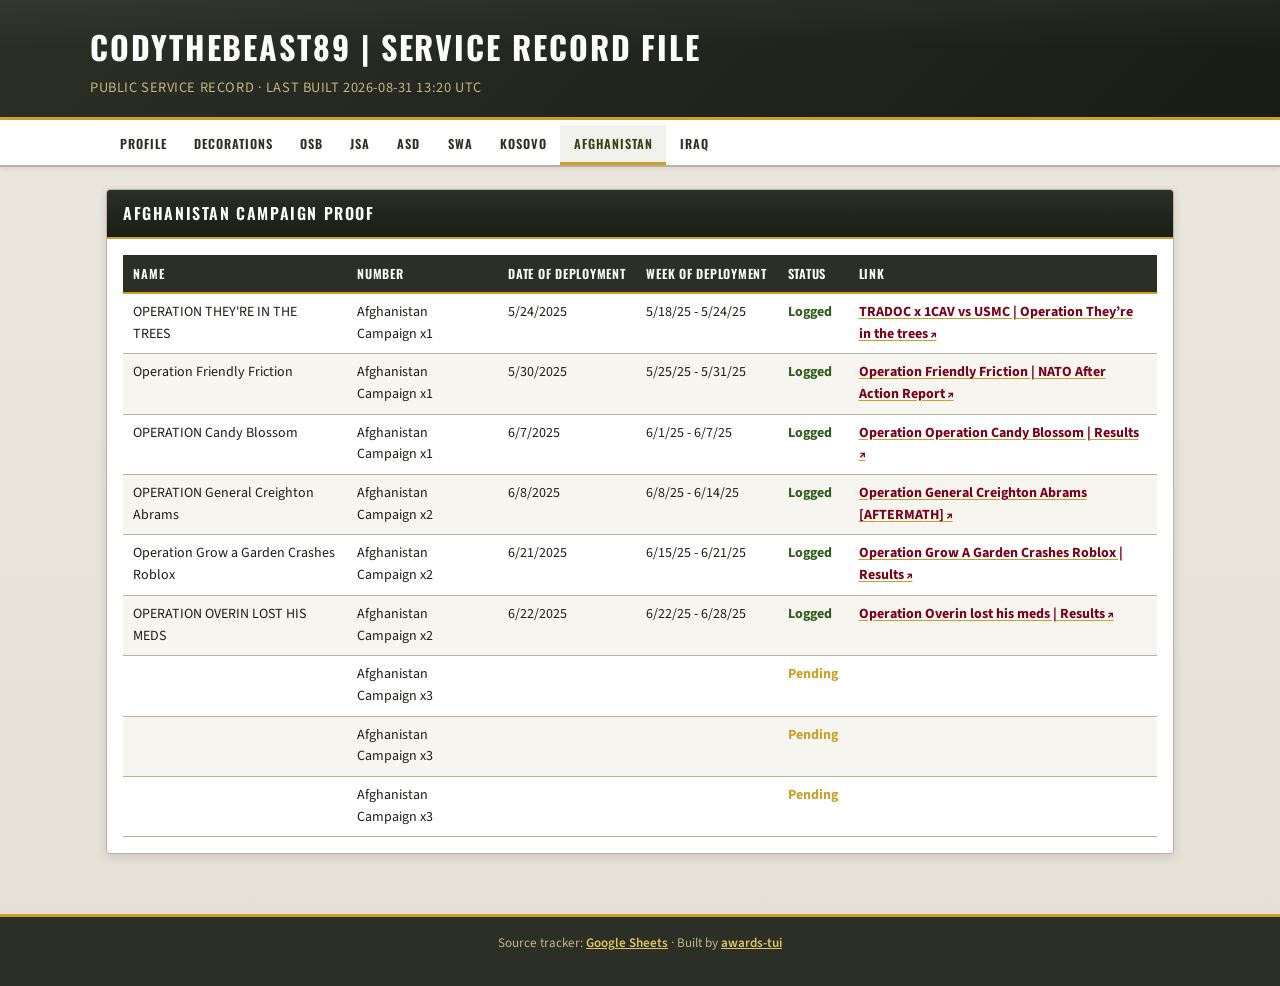
==== commit 105d5413: "Use Army Sea Duty Proof as the ASD page section title. Match the section header and browser title to" ====
--- a/docs/afghanistan.html
+++ b/docs/afghanistan.html
@@ -17,7 +17,7 @@
   <header class="site-header">
     <div class="site-header__inner">
       <h1><a class="site-header__home" href="index.html">codythebeast89 | Service Record File</a></h1>
-      <p>Public service record · Last built 2026-08-31 13:18 UTC</p>
+      <p>Public service record · Last built 2026-08-31 13:20 UTC</p>
     </div>
   </header>
   <nav class="site-nav" aria-label="Sections"><ul><li><a href="index.html" class="site-nav__link">Profile</a></li><li><a href="decorations.html" class="site-nav__link">Decorations</a></li><li><a href="osb.html" class="site-nav__link">OSB</a></li><li><a href="jsa.html" class="site-nav__link">JSA</a></li><li><a href="asd.html" class="site-nav__link">ASD</a></li><li><a href="swa.html" class="site-nav__link">SWA</a></li><li><a href="kosovo.html" class="site-nav__link">Kosovo</a></li><li><a href="afghanistan.html" class="site-nav__link is-active">Afghanistan</a></li><li><a href="iraq.html" class="site-nav__link">Iraq</a></li></ul></nav>
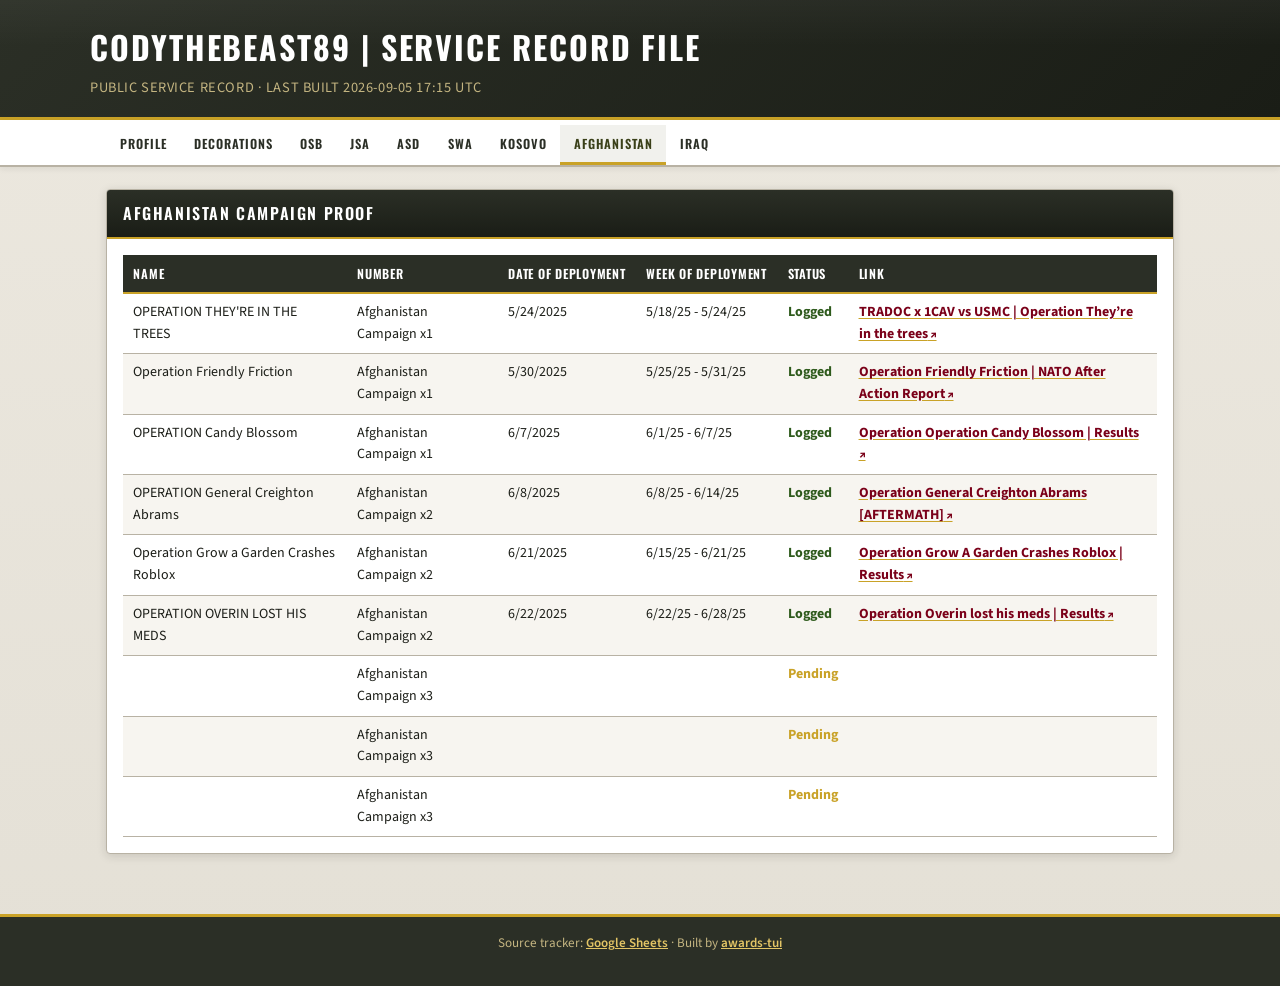
==== commit 845ca730: "Rebuild site pages from tracker after Pages source recovery. Refresh published HTML so GitHub Action" ====
--- a/docs/afghanistan.html
+++ b/docs/afghanistan.html
@@ -17,7 +17,7 @@
   <header class="site-header">
     <div class="site-header__inner">
       <h1><a class="site-header__home" href="index.html">codythebeast89 | Service Record File</a></h1>
-      <p>Public service record · Last built 2026-08-31 13:20 UTC</p>
+      <p>Public service record · Last built 2026-09-05 17:15 UTC</p>
     </div>
   </header>
   <nav class="site-nav" aria-label="Sections"><ul><li><a href="index.html" class="site-nav__link">Profile</a></li><li><a href="decorations.html" class="site-nav__link">Decorations</a></li><li><a href="osb.html" class="site-nav__link">OSB</a></li><li><a href="jsa.html" class="site-nav__link">JSA</a></li><li><a href="asd.html" class="site-nav__link">ASD</a></li><li><a href="swa.html" class="site-nav__link">SWA</a></li><li><a href="kosovo.html" class="site-nav__link">Kosovo</a></li><li><a href="afghanistan.html" class="site-nav__link is-active">Afghanistan</a></li><li><a href="iraq.html" class="site-nav__link">Iraq</a></li></ul></nav>
